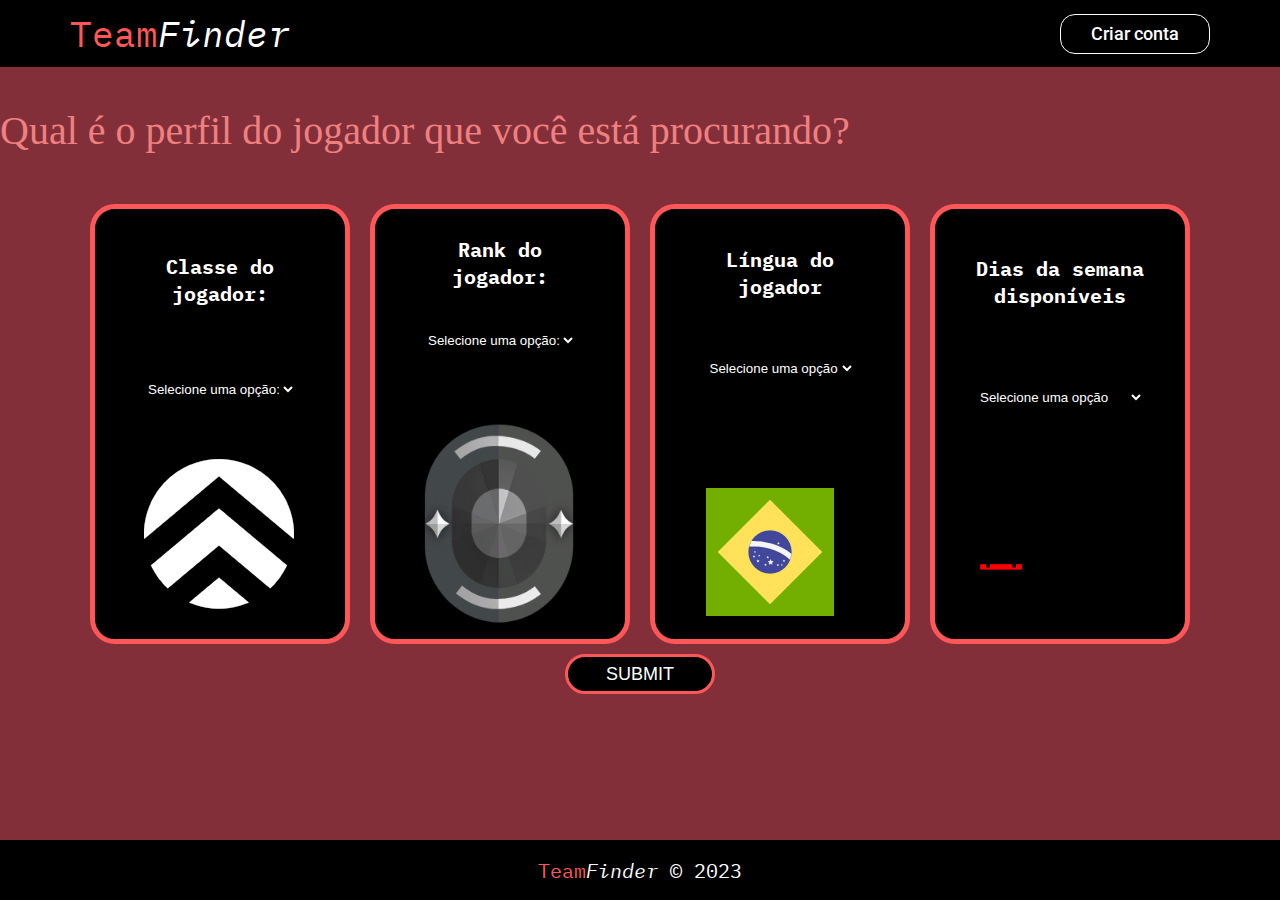
==== busca.html @ 9de2f2ff "Adicionado parte do CSS para a página de busca" ====
<!DOCTYPE html>
<html>

<head>
    <meta charset="UTF-8">
    <script src="./JS/busca.js"></script>
    <link rel="stylesheet" href="./componentes/navbar.css">
    <link rel="stylesheet" href="./componentes/footer.css">
    <link rel="stylesheet" href="./css/busca.css">
    <link
        href="https://fonts.googleapis.com/css2?family=IBM+Plex+Mono:wght@400;500;700&family=Roboto:wght@400;500&family=Sarabun:wght@100;300&display=swap"
        rel="stylesheet">
    <title>Página de busca</title>
</head>

<body>

    <div class="header">
        <a class="header-logo" href="index.html">
            Team<span class="italic-text">Finder</span>
        </a>
        <div class="header-button-container">
            <a href="cadastro.html"><button class="header-button">Criar conta</button></a>
        </div>
    </div>
    <!-- começo código-->
    <p>
        Qual é o perfil do jogador que você está procurando?
    </p>
    </n>
    <div class="content-busca">
        <div class="container-layout">
            <div class="container-content">
                <label for="classe">
                    <h1>Classe do<br>jogador:</h1>
                </label>
                <select id="classe" name="Classe" onchange="atualizarDrop(), atualizarclasse()">
                    <option value="">Selecione uma opção: </option>
                    <option value="iniciador">Iniciador</option>
                    <option value="controlador">Controlador</option>
                    <option value="sentinela">Sentinela</option>
                    <option value="duelista">Duelista</option>
                </select>
                <select id="iniciador" style="display: none;">
                    <option value="">Selecione o agente</option>
                    <option value="soka">Sova</option>
                    <option value="breach">Breach</option>
                    <option value="skye">Skye</option>
                    <option value="kayo">Kay/o</option>
                    <option value="fade">Fade</option>
                    <option value="gekko">Gekko</option>
                </select>

                <select id="controlador" style="display: none;">
                    <option value="">Selecione o agente</option>
                    <option value="brimstone">Brimstone</option>
                    <option value="viper">Viper</option>
                    <option value="omen">Omen</option>
                    <option value="astra">Astra</option>
                    <option value="harbor">Harbor</option>
                </select>

                <select id="sentinela" style="display: none;">
                    <option value="">Selecione o agente</option>
                    <option value="sage">Sage</option>
                    <option value="cypher">Cypher</option>
                    <option value="killjoy">Killjoy</option>
                    <option value="chamber">Chamber</option>
                </select>

                <select id="duelista" style="display: none;">
                    <option value="">Selecione o agente</option>
                    <option value="phoenix">Phoenix</option>
                    <option value="reyna">Reyna</option>
                    <option value="jett">Jett</option>
                    <option value="raze">Raze</option>
                    <option value="yoru">Yoru</option>
                    <option value="neon">Neon</option>
                </select>
                <img id="imagemclasse" src="./images/controlador.png" alt="imagem controlador">

            </div>
        </div>

        <div class="container-layout">
            <div class="container-content">
                <label for="rank">
                    <h1>Rank do<br>jogador:</h1>
                </label>
                <select id="rank" name="Rank" onchange="atualizarRank()">
                    <option value="">Selecione uma opção: </option>
                    <option value="ferro">Ferro</option>
                    <option value="bronze">Bronze</option>
                    <option value="prata">Prata</option>
                    <option value="ouro">Ouro</option>
                    <option value="platina">Platina</option>
                    <option value="diamante">Diamante</option>
                    <option value="ascendente">Ascendente</option>
                    <option value="imortal">Imortal</option>
                    <option value="radiante">Radiante</option>
                </select>
                <br>
                <img id="imagemrank" src="./images/ferro.png" alt="imagem ferro" width="150px">
            </div>
        </div>

        <div class="container-layout">
            <div class="container-content">
                <label for="lingua">
                    <h1>Língua do<br>jogador</h1>
                </label>
                <select id="lingua" name="lingua" onchange="atualizarLingua()">
                    <option value="">Selecione uma opção</option>
                    <option value="portugues">Português</option>
                    <option value="ingles">Inglês</option>
                    <option value="espanhol">Espanhol</option>
                    <option value="russo">Russo</option>
                    <option value="alemao">Alemão</option>
                </select>
                <br>
                <img id="imagemlingua" src="./images/banbra.png" alt="imagemlingua">
            </div>
        </div>
        <div class="container-layout">
            <div class="container-content">
                <label for="dias">
                    <h1>Dias da semana<br>disponíveis</h1>
                </label>
                <select id="dias" name="dias" onchange="atualizarDias()">
                    <option value="">Selecione uma opção</option>
                    <option value="segunda">Segunda</option>
                    <option value="terca">Terça</option>
                    <option value="quarta">Quarta</option>
                    <option value="quinta">Quinta</option>
                    <option value="sexta">Sexta</option>
                    <option value="sabado">Sábado</option>
                </select>
                <br>
                <img id="imagemdia" src="./images/seg.png" alt="imagemdia" width="50px">
            </div>
        </div>
    
    </div>
<div class="container-button">    
    <button>SUBMIT</button>
</div>        
</body>
<footer class="footer-background">
    <div class="footer-content">
        <div class="footer-text"><span style="color: rgb(255, 87, 87)">Team</span><i>Finder</i> © 2023</div>
    </div>
</footer>

</html>
---- componentes/navbar.css ----
.header {
    display: flex;
    justify-content: space-between;
    align-items: center;
    background-color: black;
    padding-top: 10px;
    padding-bottom: 10px;
    z-index: 0;
}
.italic-text {
    color: white;
    font-style: italic;
}

body {
    margin: 0;
}
.header-button-container {
    margin-right: 70px;
}

.header-logo {
    color: rgb(255, 87, 87);
    font-family: IBM Plex Mono;
    font-size: 36px;
    margin-left: 70px;
    text-decoration: none;
}

.header-button {
    margin-left: 15px;
    padding: 6px 30px 6px 30px;
    text-decoration: none;

    color: white;
    font-size: 18px;
    font-family: Roboto;
    font-weight: 500;

    background-color: transparent;
    border: solid;
    border-color: white;
    border-width: 1px;
    border-radius: 15px;
    cursor: pointer;
}

.header-button a {
    text-decoration: none;
    color: white;
}

.header-button:hover {
    background-color: white;
    color: black;
    transition: 0.55s;
}

.header-button:active {
    background-color: rgb(154, 154, 154);
    transition: 0.1s;
}
---- componentes/footer.css ----
.footer-background {
    background-color: black;
    display: flex;
    justify-content: center;
    align-items: center;
    min-width: 100%;
    height: 60px;
    position: absolute;
    bottom: 0;

}

.footer-content {
    display: flex;
    justify-content: center;
    align-items: center;
    margin: 10px;
}

.footer-text{
    color: white;
    font-family: "IBM Plex Mono";
    text-decoration: none;
    font-size: 20px;
}
---- css/busca.css ----
.content-busca{
    display: flex;
    justify-content: center;
    align-items: center;
}

.container-content{
    justify-content: center;
    align-items: center;
    display: grid;
}

.container-image{
    align-items: center;
    justify-content: center;
}

.container-layout img{
    align-self: center;
}

button{
    justify-content: center;
    color: white;
    background-color: black;
    border: 3px solid;
    border-radius: 25px;
    border-color: rgba(255, 87, 87);
    width: 150px;
    height: 40px;
    font-size: 18px;
}

.container-button{
    display: flex;
    justify-content: center;
    align-items: center;
    
}

.container-layout{
    justify-content: center;
    display: grid;
    background-color: black;
    border: 5px solid;
    border-color: rgba(255, 87, 87);
    margin: 10px;
    border-radius: 25px;
    width: 250px;
    height: 430px;
}

body{
    align-items: center;
        background-color: #822F3A;
        height: 100%;
        padding: 0;
    display: grid;
}
h1 {
    text-align: center;
    font-family: IBM Plex Mono;
    color: white;
    font-size: 20px;
}

p {
    color: lightcoral;
    font-size: 40px;
}
select{
    background:none;
    border: none;
    color: white;
}

select option{
    color: white;
    background-color: black;
}
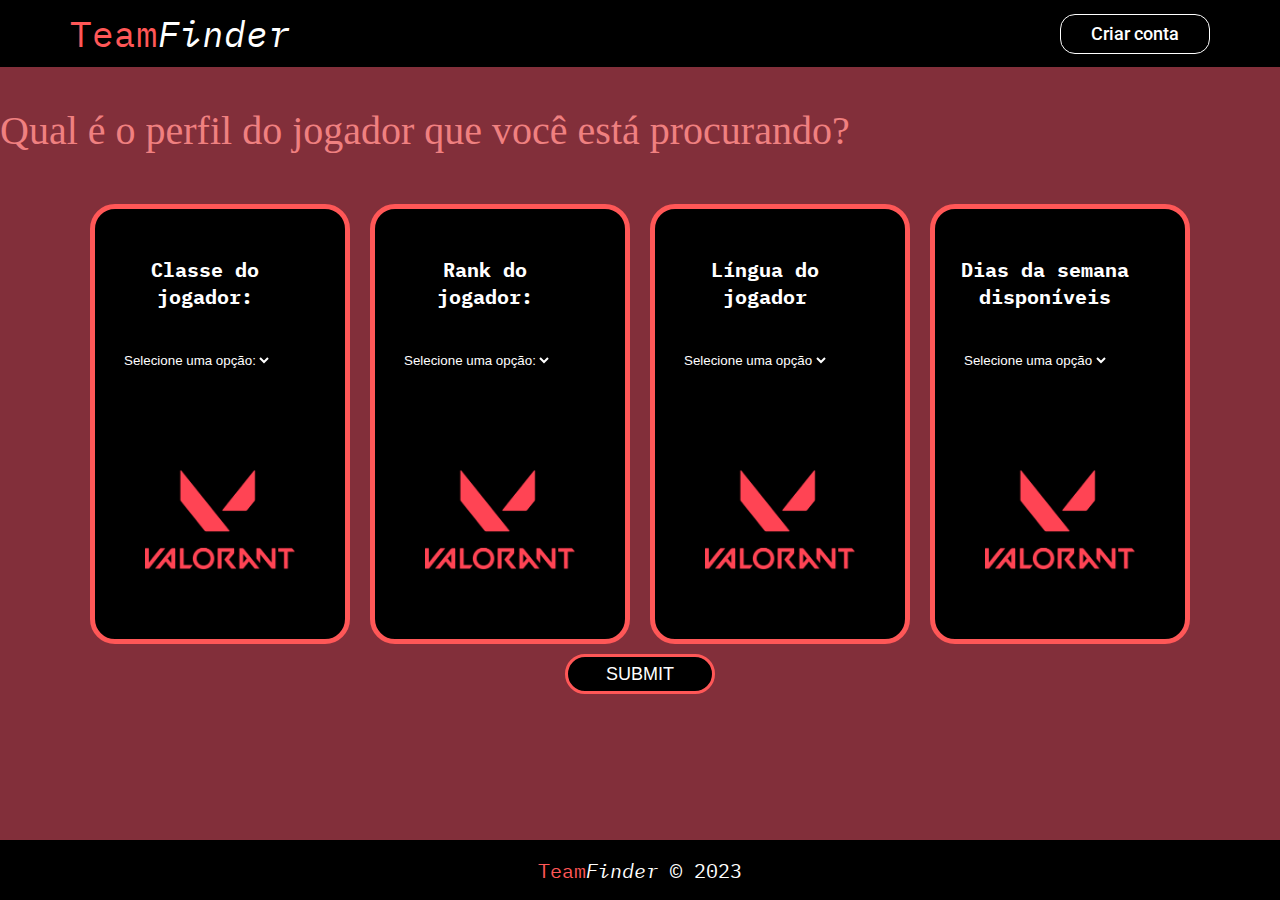
==== commit 89c50615: "Atualização na página de busca" ====
--- a/busca.html
+++ b/busca.html
@@ -31,112 +31,130 @@
     <div class="content-busca">
         <div class="container-layout">
             <div class="container-content">
-                <label for="classe">
+                <div for="classe" class="container-titulo">
                     <h1>Classe do<br>jogador:</h1>
-                </label>
-                <select id="classe" name="Classe" onchange="atualizarDrop(), atualizarclasse()">
-                    <option value="">Selecione uma opção: </option>
-                    <option value="iniciador">Iniciador</option>
-                    <option value="controlador">Controlador</option>
-                    <option value="sentinela">Sentinela</option>
-                    <option value="duelista">Duelista</option>
-                </select>
-                <select id="iniciador" style="display: none;">
-                    <option value="">Selecione o agente</option>
-                    <option value="soka">Sova</option>
-                    <option value="breach">Breach</option>
-                    <option value="skye">Skye</option>
-                    <option value="kayo">Kay/o</option>
-                    <option value="fade">Fade</option>
-                    <option value="gekko">Gekko</option>
-                </select>
+                </div>
+                <div class="container-drop">
+                    <select id="classe" name="Classe" onchange="atualizarDrop(), atualizarclasse()">
+                        <option value="">Selecione uma opção: </option>
+                        <option value="iniciador">Iniciador</option>
+                        <option value="controlador">Controlador</option>
+                        <option value="sentinela">Sentinela</option>
+                        <option value="duelista">Duelista</option>
+                    </select>
+                    <div class="container-drop-agente">
+                        <select id="iniciador" onchange = "atualizarclasse()" style="display: none;width: 1000px">
+                            <option value="">Selecione o iniciador:</option>
+                            <option value="sova">Sova</option>
+                            <option value="breach">Breach</option>
+                            <option value="skye">Skye</option>
+                            <option value="kayo">Kay/o</option>
+                            <option value="fade">Fade</option>
+                            <option value="gekko">Gekko</option>
+                        </select>
 
-                <select id="controlador" style="display: none;">
-                    <option value="">Selecione o agente</option>
-                    <option value="brimstone">Brimstone</option>
-                    <option value="viper">Viper</option>
-                    <option value="omen">Omen</option>
-                    <option value="astra">Astra</option>
-                    <option value="harbor">Harbor</option>
-                </select>
+                        <select id="controlador" onchange = "atualizarclasse()" style="display: none;width: 1000px">
+                            <option value="">Selecione o controlador:</option>
+                            <option value="brimstone">Brimstone</option>
+                            <option value="viper">Viper</option>
+                            <option value="omen">Omen</option>
+                            <option value="astra">Astra</option>
+                            <option value="harbor">Harbor</option>
+                        </select>
 
-                <select id="sentinela" style="display: none;">
-                    <option value="">Selecione o agente</option>
-                    <option value="sage">Sage</option>
-                    <option value="cypher">Cypher</option>
-                    <option value="killjoy">Killjoy</option>
-                    <option value="chamber">Chamber</option>
-                </select>
+                        <select id="sentinela" onchange = "atualizarclasse()" style="display: none; width: 1000px">
+                            <option value="">Selecione o sentinela:</option>
+                            <option value="sage">Sage</option>
+                            <option value="cypher">Cypher</option>
+                            <option value="killjoy">Killjoy</option>
+                            <option value="chamber">Chamber</option>
+                        </select>
 
-                <select id="duelista" style="display: none;">
-                    <option value="">Selecione o agente</option>
-                    <option value="phoenix">Phoenix</option>
-                    <option value="reyna">Reyna</option>
-                    <option value="jett">Jett</option>
-                    <option value="raze">Raze</option>
-                    <option value="yoru">Yoru</option>
-                    <option value="neon">Neon</option>
-                </select>
-                <img id="imagemclasse" src="./images/controlador.png" alt="imagem controlador">
+                        <select id="duelista" onchange = "atualizarclasse()" style="display: none;width: 1000px">
+                            <option value="">Selecione o duelista:</option>
+                            <option value="phoenix">Phoenix</option>
+                            <option value="reyna">Reyna</option>
+                            <option value="jett">Jett</option>
+                            <option value="raze">Raze</option>
+                            <option value="yoru">Yoru</option>
+                            <option value="neon">Neon</option>
+                        </select>
+                    </div>
+                </div>
+                <br>
+                <div class="container-divimage">
+                    <img id="imagemclasse" src="./images/valorant-logo.png" alt="logo controlador" width="150px">
+                </div>
+            </div>
+        </div>
 
+        <div class="container-layout">
+            <div class="container-content" >
+                <div for="rank" class="container-titulo">
+                    <h1>Rank do<br>jogador:</h1>
+                </div>
+                <div class="container-drop">
+                    <select id="rank" name="Rank" onchange="atualizarRank()">
+                        <option value="">Selecione uma opção: </option>
+                        <option value="ferro">Ferro</option>
+                        <option value="bronze">Bronze</option>
+                        <option value="prata">Prata</option>
+                        <option value="ouro">Ouro</option>
+                        <option value="platina">Platina</option>
+                        <option value="diamante">Diamante</option>
+                        <option value="ascendente">Ascendente</option>
+                        <option value="imortal">Imortal</option>
+                        <option value="radiante">Radiante</option>
+                    </select>
+                </div>
+                <br>
+                <div class="container-divimage">    
+                    <img id="imagemrank" src="./images/valorant-logo.png" alt="imagem ferro" width="150px">
+                </div>
             </div>
         </div>
 
         <div class="container-layout">
             <div class="container-content">
-                <label for="rank">
-                    <h1>Rank do<br>jogador:</h1>
-                </label>
-                <select id="rank" name="Rank" onchange="atualizarRank()">
-                    <option value="">Selecione uma opção: </option>
-                    <option value="ferro">Ferro</option>
-                    <option value="bronze">Bronze</option>
-                    <option value="prata">Prata</option>
-                    <option value="ouro">Ouro</option>
-                    <option value="platina">Platina</option>
-                    <option value="diamante">Diamante</option>
-                    <option value="ascendente">Ascendente</option>
-                    <option value="imortal">Imortal</option>
-                    <option value="radiante">Radiante</option>
-                </select>
+                <div for="lingua" class="container-titulo">
+                    <h1>Língua do<br>jogador</h1>
+                </div>
+                <div class="container-drop">
+                    <select id="lingua" name="lingua" onchange="atualizarLingua()">
+                        <option value="">Selecione uma opção</option>
+                        <option value="portugues">Português</option>
+                        <option value="ingles">Inglês</option>
+                        <option value="espanhol">Espanhol</option>
+                        <option value="russo">Russo</option>
+                        <option value="alemao">Alemão</option>
+                    </select>
+                </div>
                 <br>
-                <img id="imagemrank" src="./images/ferro.png" alt="imagem ferro" width="150px">
-            </div>
-        </div>
-
-        <div class="container-layout">
-            <div class="container-content">
-                <label for="lingua">
-                    <h1>Língua do<br>jogador</h1>
-                </label>
-                <select id="lingua" name="lingua" onchange="atualizarLingua()">
-                    <option value="">Selecione uma opção</option>
-                    <option value="portugues">Português</option>
-                    <option value="ingles">Inglês</option>
-                    <option value="espanhol">Espanhol</option>
-                    <option value="russo">Russo</option>
-                    <option value="alemao">Alemão</option>
-                </select>
-                <br>
-                <img id="imagemlingua" src="./images/banbra.png" alt="imagemlingua">
+                <div class="container-divimage">
+                    <img id="imagemlingua" src="./images/valorant-logo.png" alt="imagemlingua" width="150px">
+                </div>
             </div>
         </div>
         <div class="container-layout">
             <div class="container-content">
-                <label for="dias">
+                <div for="dias" class="container-titulo">
                     <h1>Dias da semana<br>disponíveis</h1>
-                </label>
-                <select id="dias" name="dias" onchange="atualizarDias()">
-                    <option value="">Selecione uma opção</option>
-                    <option value="segunda">Segunda</option>
-                    <option value="terca">Terça</option>
-                    <option value="quarta">Quarta</option>
-                    <option value="quinta">Quinta</option>
-                    <option value="sexta">Sexta</option>
-                    <option value="sabado">Sábado</option>
-                </select>
+                </div>
+                <div class="container-drop">
+                    <select id="dias" name="dias" onchange="atualizarDias()">
+                        <option value="">Selecione uma opção</option>
+                        <option value="segunda">Segunda</option>
+                        <option value="terca">Terça</option>
+                        <option value="quarta">Quarta</option>
+                        <option value="quinta">Quinta</option>
+                        <option value="sexta">Sexta</option>
+                        <option value="sabado">Sábado</option>
+                    </select>
+                </div>
                 <br>
-                <img id="imagemdia" src="./images/seg.png" alt="imagemdia" width="50px">
+                <div class="container-divimage">
+                    <img id="imagemdia" src="./images/valorant-logo.png" alt="imagemdia" width="150px">
+                </div>
             </div>
         </div>
     
--- a/css/busca.css
+++ b/css/busca.css
@@ -1,25 +1,45 @@
-.content-busca{
+.content-busca {
     display: flex;
     justify-content: center;
     align-items: center;
 }
 
-.container-content{
+.container-content {
     justify-content: center;
     align-items: center;
     display: grid;
 }
 
-.container-image{
+.container-image {
     align-items: center;
     justify-content: center;
 }
 
-.container-layout img{
+.container-layout img {
     align-self: center;
 }
 
-button{
+.container-titulo {
+    width: 170px;
+    height: 100px;
+    justify-content: center;
+    align-items: center;
+    margin: 0px;
+    margin-top: 30px;
+}
+
+.container-drop-agente{
+    width: 157px;
+    height: 17px;
+    margin-top: 10px;
+}
+
+.container-drop{
+    width: 10px;
+    height: 20px;
+}
+
+button {
     justify-content: center;
     color: white;
     background-color: black;
@@ -31,14 +51,14 @@
     font-size: 18px;
 }
 
-.container-button{
+.container-button {
     display: flex;
     justify-content: center;
     align-items: center;
-    
+
 }
 
-.container-layout{
+.container-layout {
     justify-content: center;
     display: grid;
     background-color: black;
@@ -50,13 +70,21 @@
     height: 430px;
 }
 
-body{
+.container-divimage{
+    width: 200px;
+    height: 230px;
+    display: grid;
+    justify-content: center;
+}
+
+body {
     align-items: center;
-        background-color: #822F3A;
-        height: 100%;
-        padding: 0;
+    background-color: #822F3A;
+    height: 100%;
+    padding: 0;
     display: grid;
 }
+
 h1 {
     text-align: center;
     font-family: IBM Plex Mono;
@@ -68,13 +96,14 @@
     color: lightcoral;
     font-size: 40px;
 }
-select{
-    background:none;
+
+select {
+    background: none;
     border: none;
     color: white;
 }
 
-select option{
+select option {
     color: white;
     background-color: black;
 }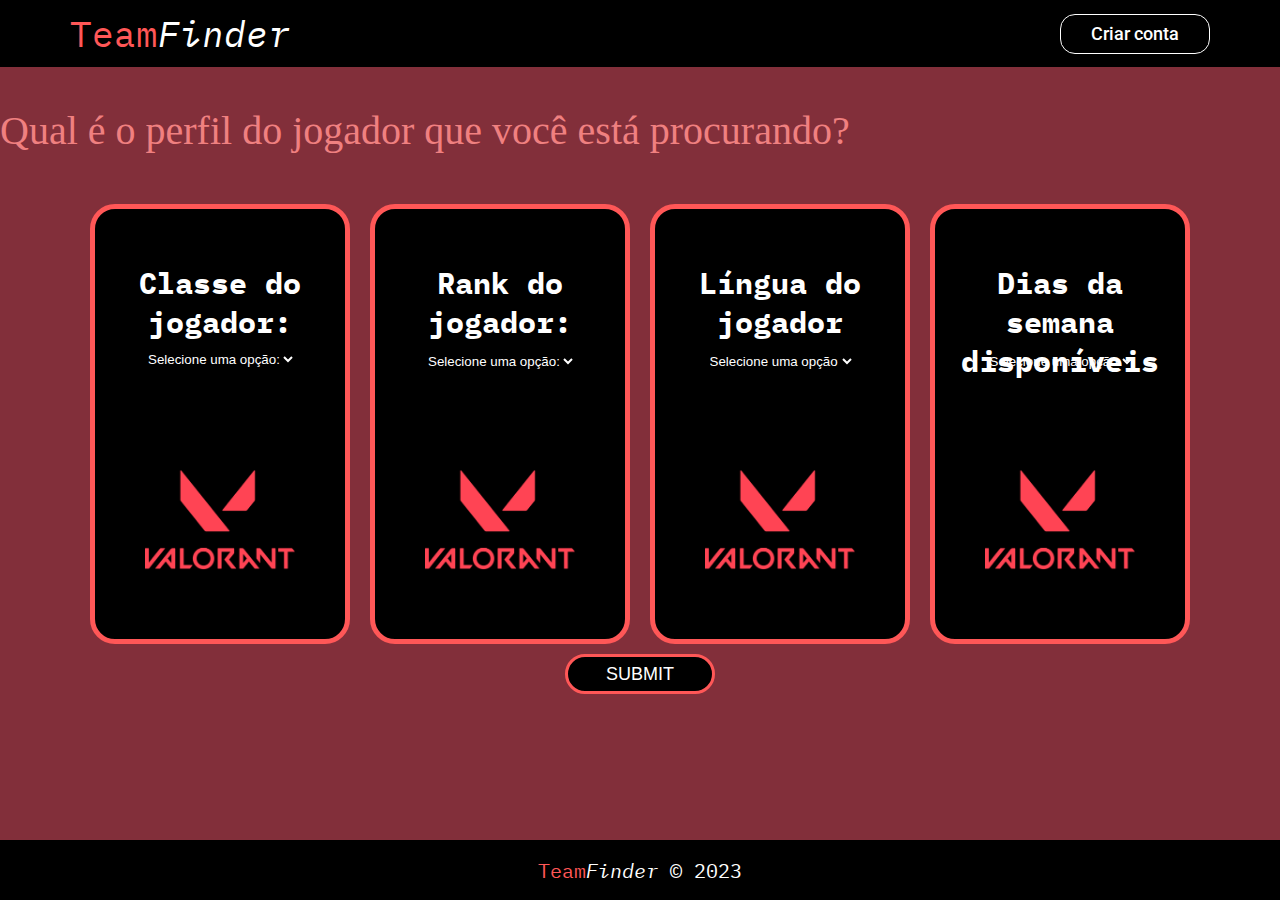
==== commit 8d759c81: "Itens alinhados no centro e correção do dropdawn de agentes" ====
--- a/busca.html
+++ b/busca.html
@@ -43,7 +43,7 @@
                         <option value="duelista">Duelista</option>
                     </select>
                     <div class="container-drop-agente">
-                        <select id="iniciador" onchange = "atualizarclasse()" style="display: none;width: 1000px">
+                        <select id="iniciador" onchange = "atualizarclasse()" style="display: none;width: 152px">
                             <option value="">Selecione o iniciador:</option>
                             <option value="sova">Sova</option>
                             <option value="breach">Breach</option>
@@ -53,7 +53,7 @@
                             <option value="gekko">Gekko</option>
                         </select>
 
-                        <select id="controlador" onchange = "atualizarclasse()" style="display: none;width: 1000px">
+                        <select id="controlador" onchange = "atualizarclasse()" style="display: none;width: 152px">
                             <option value="">Selecione o controlador:</option>
                             <option value="brimstone">Brimstone</option>
                             <option value="viper">Viper</option>
@@ -62,7 +62,7 @@
                             <option value="harbor">Harbor</option>
                         </select>
 
-                        <select id="sentinela" onchange = "atualizarclasse()" style="display: none; width: 1000px">
+                        <select id="sentinela" onchange = "atualizarclasse()" style="display: none; width: 152px">
                             <option value="">Selecione o sentinela:</option>
                             <option value="sage">Sage</option>
                             <option value="cypher">Cypher</option>
@@ -70,7 +70,7 @@
                             <option value="chamber">Chamber</option>
                         </select>
 
-                        <select id="duelista" onchange = "atualizarclasse()" style="display: none;width: 1000px">
+                        <select id="duelista" onchange = "atualizarclasse()" style="display: none;width: 152px">
                             <option value="">Selecione o duelista:</option>
                             <option value="phoenix">Phoenix</option>
                             <option value="reyna">Reyna</option>
--- a/css/busca.css
+++ b/css/busca.css
@@ -6,6 +6,7 @@
 
 .container-content {
     justify-content: center;
+    justify-items: center;
     align-items: center;
     display: grid;
 }
@@ -23,7 +24,9 @@
     width: 170px;
     height: 100px;
     justify-content: center;
+    justify-items: center;
     align-items: center;
+    display: grid;
     margin: 0px;
     margin-top: 30px;
 }
@@ -37,6 +40,9 @@
 .container-drop{
     width: 10px;
     height: 20px;
+    justify-items: center;
+    display: grid;
+    justify-content: center;
 }
 
 button {
@@ -89,7 +95,7 @@
     text-align: center;
     font-family: IBM Plex Mono;
     color: white;
-    font-size: 20px;
+    font-size: 30px;
 }
 
 p {
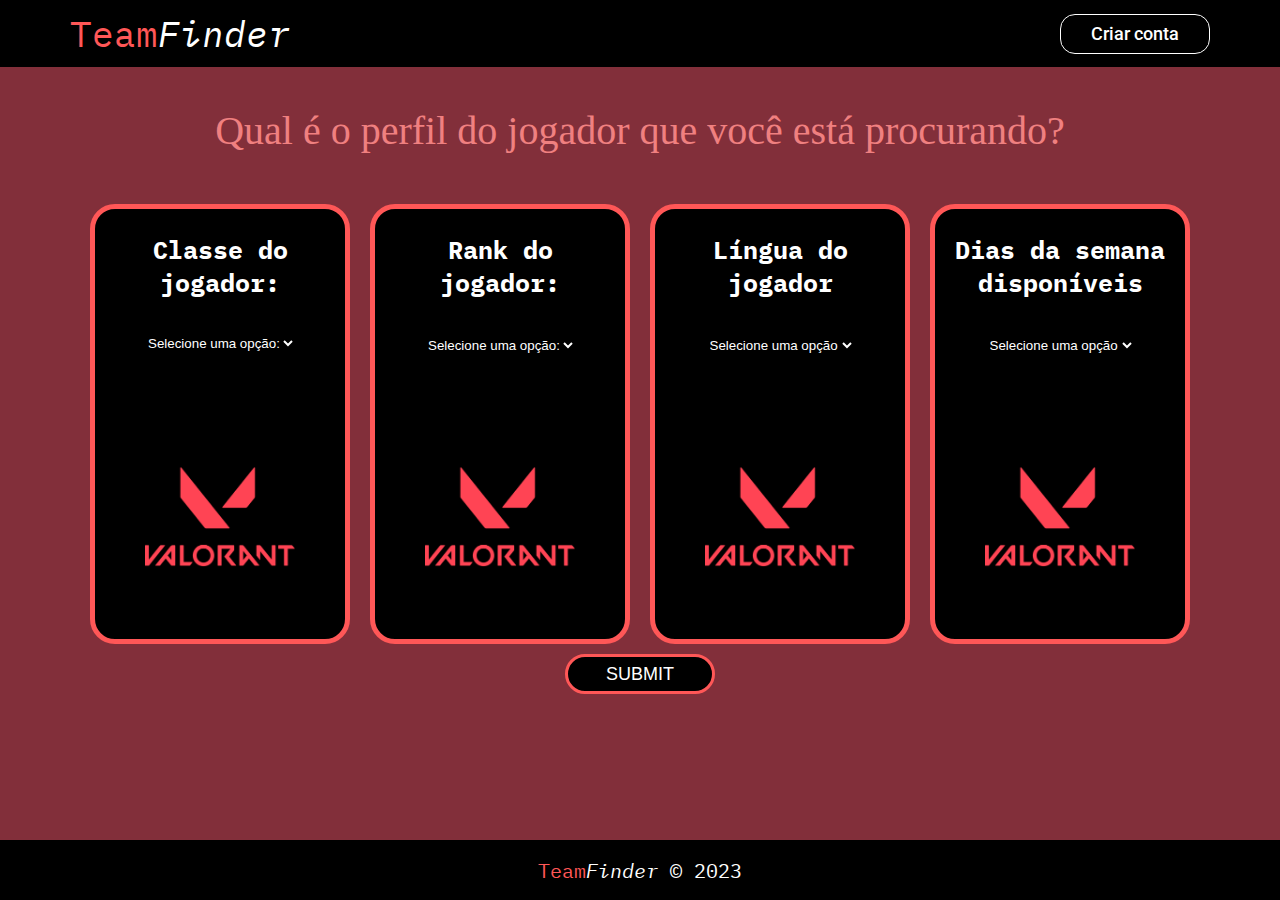
==== commit 04283f63: "Centralização do título da página de busca" ====
--- a/busca.html
+++ b/busca.html
@@ -24,9 +24,10 @@
         </div>
     </div>
     <!-- começo código-->
-    <p>
+    <div class="container-titulo-pagina"><p>
         Qual é o perfil do jogador que você está procurando?
-    </p>
+        </p>
+    </div>
     </n>
     <div class="content-busca">
         <div class="container-layout">
@@ -42,8 +43,8 @@
                         <option value="sentinela">Sentinela</option>
                         <option value="duelista">Duelista</option>
                     </select>
-                    <div class="container-drop-agente">
-                        <select id="iniciador" onchange = "atualizarclasse()" style="display: none;width: 152px">
+                    <div class="container-drop-agente" style=margin-left:2px>
+                        <select id="iniciador" onchange = "atualizarclasse()" style="display: none;width: 154px">
                             <option value="">Selecione o iniciador:</option>
                             <option value="sova">Sova</option>
                             <option value="breach">Breach</option>
--- a/css/busca.css
+++ b/css/busca.css
@@ -1,3 +1,10 @@
+.container-titulo-pagina{
+    justify-items: center;
+    align-items: center;
+    justify-content: center;
+    display: grid;
+}
+
 .content-busca {
     display: flex;
     justify-content: center;
@@ -9,6 +16,7 @@
     justify-items: center;
     align-items: center;
     display: grid;
+    width: 230px;
 }
 
 .container-image {
@@ -21,14 +29,12 @@
 }
 
 .container-titulo {
-    width: 170px;
+    width: 210px;
     height: 100px;
     justify-content: center;
     justify-items: center;
     align-items: center;
     display: grid;
-    margin: 0px;
-    margin-top: 30px;
 }
 
 .container-drop-agente{
@@ -40,6 +46,7 @@
 .container-drop{
     width: 10px;
     height: 20px;
+    margin-top: 5px;
     justify-items: center;
     display: grid;
     justify-content: center;
@@ -95,7 +102,7 @@
     text-align: center;
     font-family: IBM Plex Mono;
     color: white;
-    font-size: 30px;
+    font-size: 25px;
 }
 
 p {
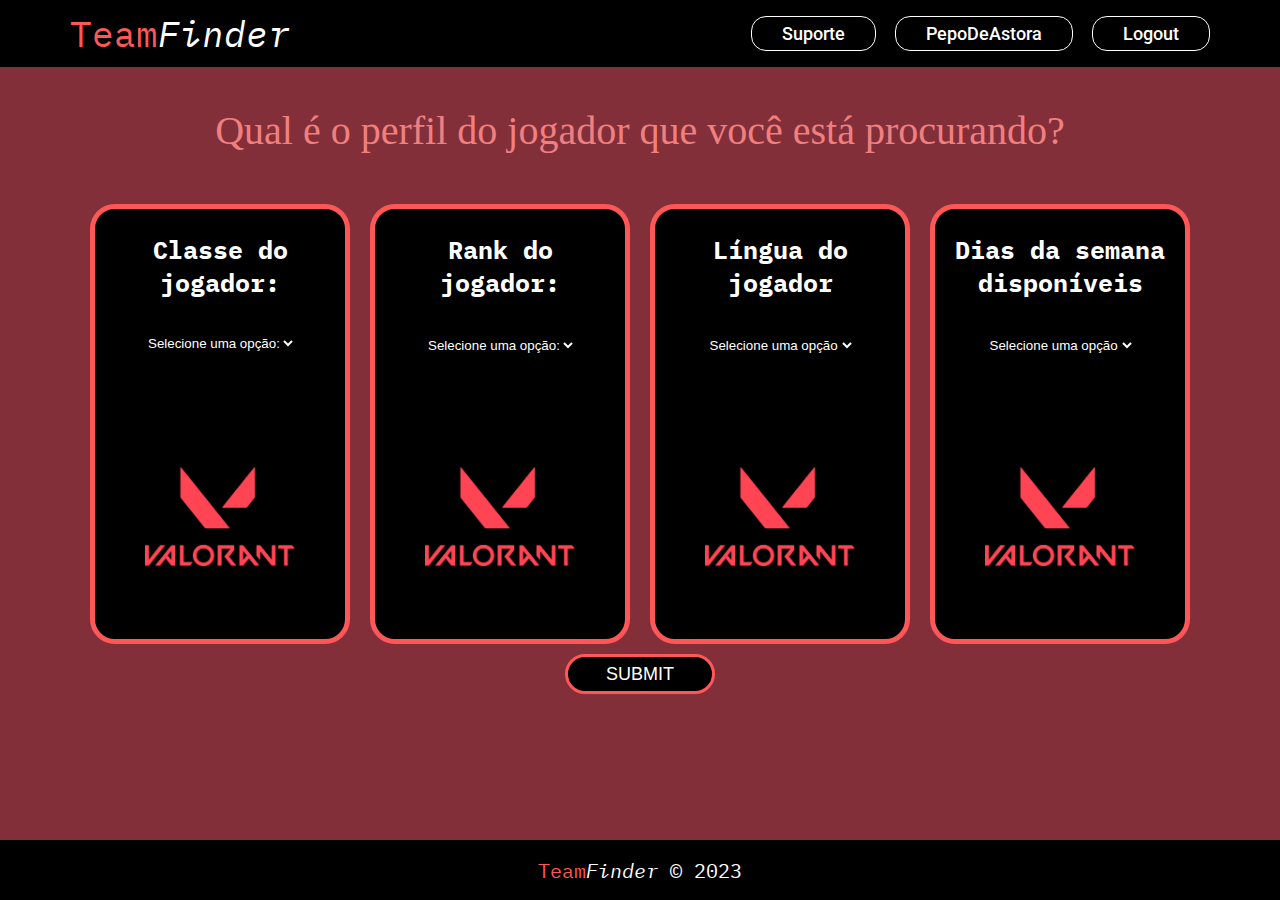
==== commit 48fc82ba: "- Added remaining links to the navbar - Removed the fucking avocado - Changed some button styles - A" ====
--- a/busca.html
+++ b/busca.html
@@ -14,18 +14,21 @@
 </head>
 
 <body>
-
     <div class="header">
         <a class="header-logo" href="index.html">
             Team<span class="italic-text">Finder</span>
         </a>
         <div class="header-button-container">
-            <a href="cadastro.html"><button class="header-button">Criar conta</button></a>
+            <a href="suport.html"> <button class="header-button"> Suporte </button></a>
+            <a href="profile.html"> <button class="header-button"> PepoDeAstora </button></a>
+            <button class="header-button">Logout</button>
+
         </div>
     </div>
     <!-- começo código-->
-    <div class="container-titulo-pagina"><p>
-        Qual é o perfil do jogador que você está procurando?
+    <div class="container-titulo-pagina">
+        <p>
+            Qual é o perfil do jogador que você está procurando?
         </p>
     </div>
     </n>
@@ -44,7 +47,7 @@
                         <option value="duelista">Duelista</option>
                     </select>
                     <div class="container-drop-agente" style=margin-left:2px>
-                        <select id="iniciador" onchange = "atualizarclasse()" style="display: none;width: 154px">
+                        <select id="iniciador" onchange="atualizarclasse()" style="display: none;width: 154px">
                             <option value="">Selecione o iniciador:</option>
                             <option value="sova">Sova</option>
                             <option value="breach">Breach</option>
@@ -54,7 +57,7 @@
                             <option value="gekko">Gekko</option>
                         </select>
 
-                        <select id="controlador" onchange = "atualizarclasse()" style="display: none;width: 152px">
+                        <select id="controlador" onchange="atualizarclasse()" style="display: none;width: 152px">
                             <option value="">Selecione o controlador:</option>
                             <option value="brimstone">Brimstone</option>
                             <option value="viper">Viper</option>
@@ -63,7 +66,7 @@
                             <option value="harbor">Harbor</option>
                         </select>
 
-                        <select id="sentinela" onchange = "atualizarclasse()" style="display: none; width: 152px">
+                        <select id="sentinela" onchange="atualizarclasse()" style="display: none; width: 152px">
                             <option value="">Selecione o sentinela:</option>
                             <option value="sage">Sage</option>
                             <option value="cypher">Cypher</option>
@@ -71,7 +74,7 @@
                             <option value="chamber">Chamber</option>
                         </select>
 
-                        <select id="duelista" onchange = "atualizarclasse()" style="display: none;width: 152px">
+                        <select id="duelista" onchange="atualizarclasse()" style="display: none;width: 152px">
                             <option value="">Selecione o duelista:</option>
                             <option value="phoenix">Phoenix</option>
                             <option value="reyna">Reyna</option>
@@ -90,7 +93,7 @@
         </div>
 
         <div class="container-layout">
-            <div class="container-content" >
+            <div class="container-content">
                 <div for="rank" class="container-titulo">
                     <h1>Rank do<br>jogador:</h1>
                 </div>
@@ -109,7 +112,7 @@
                     </select>
                 </div>
                 <br>
-                <div class="container-divimage">    
+                <div class="container-divimage">
                     <img id="imagemrank" src="./images/valorant-logo.png" alt="imagem ferro" width="150px">
                 </div>
             </div>
@@ -158,11 +161,11 @@
                 </div>
             </div>
         </div>
-    
+
     </div>
-<div class="container-button">    
-    <button>SUBMIT</button>
-</div>        
+    <div class="container-button">
+        <button class="search-submit">SUBMIT</button>
+    </div>
 </body>
 <footer class="footer-background">
     <div class="footer-content">
--- a/css/busca.css
+++ b/css/busca.css
@@ -52,7 +52,7 @@
     justify-content: center;
 }
 
-button {
+.search-submit {
     justify-content: center;
     color: white;
     background-color: black;
